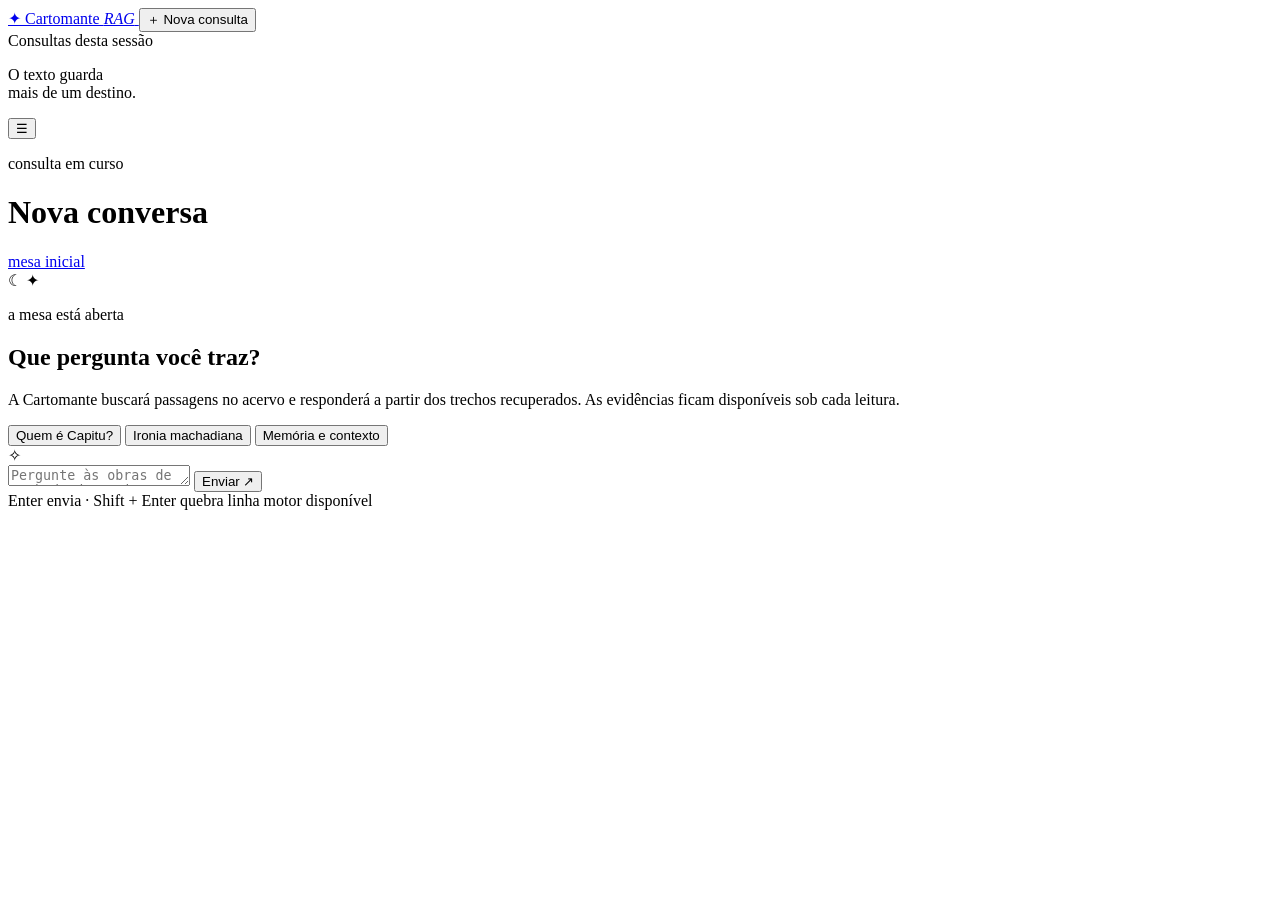
==== src/api/web/chat.html @ 720d6f36 "[add] v1 da interface" ====
<!doctype html>
<html lang="pt-BR">
<head>
  <meta charset="utf-8">
  <meta name="viewport" content="width=device-width, initial-scale=1">
  <meta name="theme-color" content="#171711">
  <title>Consulta · Cartomante RAG</title>
  <link rel="stylesheet" href="/assets/styles.css">
</head>
<body class="chat-page">
  <div class="grain" aria-hidden="true"></div>

  <div class="chat-layout">
    <aside class="chat-sidebar" id="chat-sidebar">
      <a class="brand sidebar-brand" href="/">
        <span class="brand-mark" aria-hidden="true">✦</span>
        <span>Cartomante <em>RAG</em></span>
      </a>

      <button class="button button-primary new-chat-button" id="new-chat" type="button">
        <span aria-hidden="true">＋</span>
        Nova consulta
      </button>

      <div class="sidebar-label">Consultas desta sessão</div>
      <nav class="conversation-list" id="conversation-list" aria-label="Conversas"></nav>

      <div class="sidebar-oracle" aria-hidden="true">
        <div class="mini-eye"><span></span></div>
        <p>O texto guarda<br>mais de um destino.</p>
      </div>
    </aside>

    <main class="chat-main">
      <header class="chat-header">
        <button class="sidebar-toggle" id="sidebar-toggle" type="button" aria-label="Abrir conversas">☰</button>
        <div>
          <p class="chat-kicker">consulta em curso</p>
          <h1 id="conversation-title">Nova conversa</h1>
        </div>
        <a class="header-home" href="/">mesa inicial</a>
      </header>

      <section class="message-scroll" id="message-scroll" aria-live="polite">
        <div class="chat-empty" id="chat-empty">
          <div class="empty-symbol" aria-hidden="true">
            <span>☾</span>
            <i></i>
            <span>✦</span>
          </div>
          <p class="eyebrow">a mesa está aberta</p>
          <h2>Que pergunta você traz?</h2>
          <p>
            A Cartomante buscará passagens no acervo e responderá a partir
            dos trechos recuperados. As evidências ficam disponíveis sob cada leitura.
          </p>
          <div class="empty-suggestions">
            <button type="button" data-chat-prompt="Quem é Capitu?">Quem é Capitu?</button>
            <button type="button" data-chat-prompt="Fale sobre a ironia em Machado de Assis.">Ironia machadiana</button>
            <button type="button" data-chat-prompt="Encontre um trecho sobre memória e explique o contexto.">Memória e contexto</button>
          </div>
        </div>

        <div class="messages" id="messages"></div>
      </section>

      <footer class="composer-shell">
        <form class="composer" id="composer">
          <div class="composer-ornament" aria-hidden="true">✧</div>
          <textarea
            id="message-input"
            rows="1"
            maxlength="4000"
            placeholder="Pergunte às obras de Machado de Assis..."
            aria-label="Mensagem"
          ></textarea>
          <button class="send-button" id="send-button" type="submit" aria-label="Enviar mensagem">
            <span>Enviar</span>
            <span aria-hidden="true">↗</span>
          </button>
        </form>
        <div class="composer-meta">
          <span>Enter envia · Shift + Enter quebra linha</span>
          <span id="runtime-status"><i></i> motor disponível</span>
        </div>
      </footer>
    </main>
  </div>

  <div class="toast" id="toast" role="status" aria-live="polite"></div>
  <script src="/assets/chat.js" defer></script>
</body>
</html>
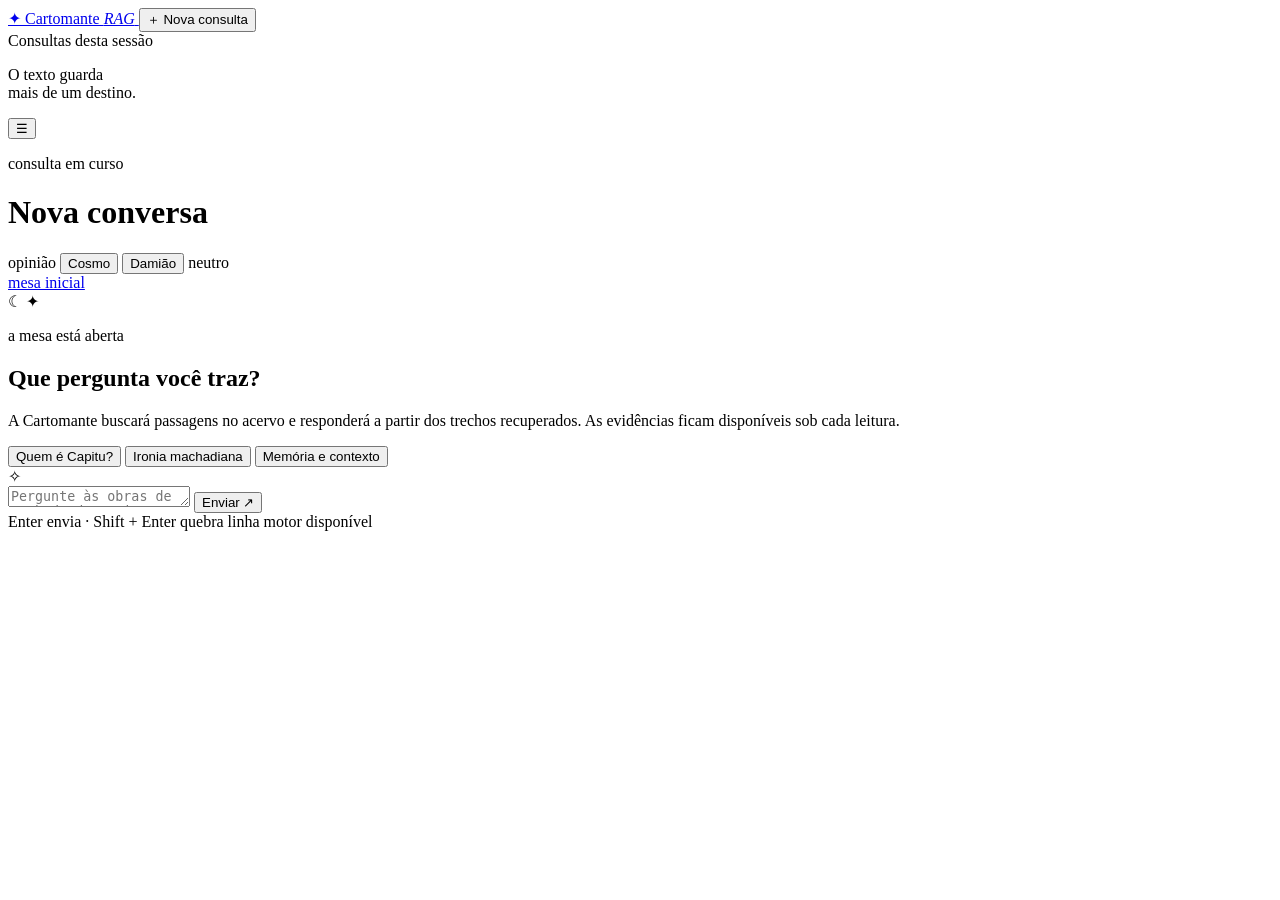
==== commit 5cd9ce2c: "[add] personas ao llm" ====
--- a/src/api/web/chat.html
+++ b/src/api/web/chat.html
@@ -38,6 +38,40 @@
           <p class="chat-kicker">consulta em curso</p>
           <h1 id="conversation-title">Nova conversa</h1>
         </div>
+        <div
+          class="persona-controls"
+          id="persona-controls"
+          aria-label="Modo de opinião"
+        >
+          <span class="persona-controls-label">opinião</span>
+
+          <button
+            class="persona-toggle"
+            type="button"
+            data-persona="cosmo"
+            aria-pressed="false"
+            title="Cosmo: lê que Capitu não traiu Bentinho"
+          >
+            Cosmo
+          </button>
+
+          <button
+            class="persona-toggle"
+            type="button"
+            data-persona="damiao"
+            aria-pressed="false"
+            title="Damião: lê que Capitu traiu Bentinho"
+          >
+            Damião
+          </button>
+
+          <span
+            class="persona-state"
+            id="persona-state"
+            aria-live="polite"
+          >neutro</span>
+        </div>
+
         <a class="header-home" href="/">mesa inicial</a>
       </header>
 
@@ -87,6 +121,28 @@
     </main>
   </div>
 
+  <dialog class="evidence-table" id="evidence-table" aria-labelledby="evidence-table-title">
+    <div class="evidence-table-shell">
+      <header class="evidence-table-header">
+        <div>
+          <p class="eyebrow">a cartomante dispõe as fontes</p>
+          <h2 id="evidence-table-title">Mesa de evidências</h2>
+          <p class="evidence-table-hint" id="evidence-table-hint">
+            Escolha uma carta. Vire apenas as que desejar consultar.
+          </p>
+        </div>
+        <button class="evidence-table-close" id="evidence-table-close" type="button" aria-label="Fechar mesa de evidências">×</button>
+      </header>
+
+      <div class="evidence-spread" id="evidence-spread" aria-live="polite"></div>
+
+      <footer class="evidence-table-footer">
+        <span id="evidence-table-count">0 cartas sobre a mesa</span>
+        <span>cada carta corresponde a um trecho recuperado</span>
+      </footer>
+    </div>
+  </dialog>
+
   <div class="toast" id="toast" role="status" aria-live="polite"></div>
   <script src="/assets/chat.js" defer></script>
 </body>
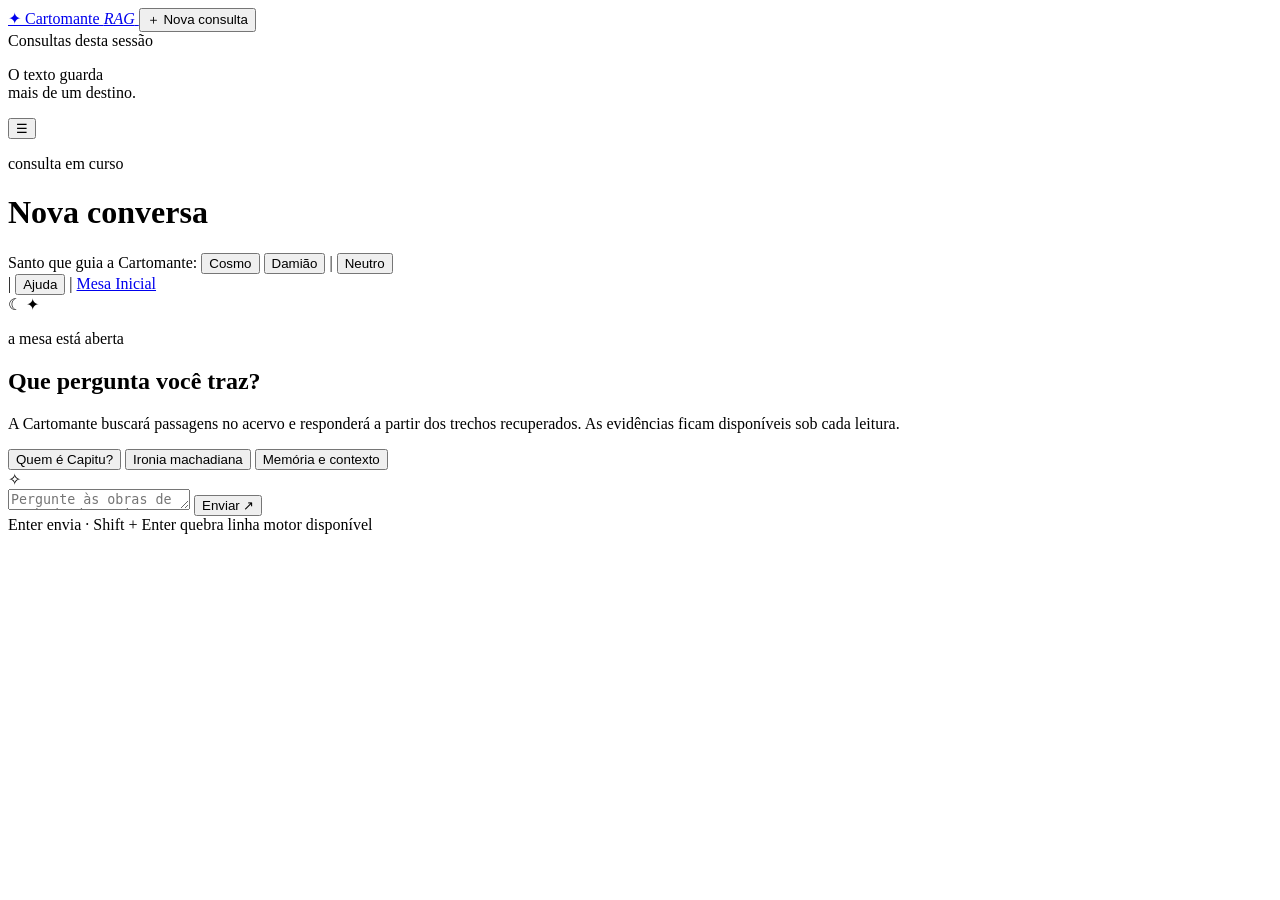
==== commit 4191406a: "documentacao + preparo do repo" ====
--- a/src/api/web/chat.html
+++ b/src/api/web/chat.html
@@ -5,7 +5,7 @@
   <meta name="viewport" content="width=device-width, initial-scale=1">
   <meta name="theme-color" content="#171711">
   <title>Consulta · Cartomante RAG</title>
-  <link rel="stylesheet" href="/assets/styles.css">
+  <link rel="stylesheet" href="/assets/styles.css?v=home-chat-large-9">
 </head>
 <body class="chat-page">
   <div class="grain" aria-hidden="true"></div>
@@ -38,41 +38,19 @@
           <p class="chat-kicker">consulta em curso</p>
           <h1 id="conversation-title">Nova conversa</h1>
         </div>
-        <div
-          class="persona-controls"
-          id="persona-controls"
-          aria-label="Modo de opinião"
-        >
-          <span class="persona-controls-label">opinião</span>
-
-          <button
-            class="persona-toggle"
-            type="button"
-            data-persona="cosmo"
-            aria-pressed="false"
-            title="Cosmo: lê que Capitu não traiu Bentinho"
-          >
-            Cosmo
-          </button>
-
-          <button
-            class="persona-toggle"
-            type="button"
-            data-persona="damiao"
-            aria-pressed="false"
-            title="Damião: lê que Capitu traiu Bentinho"
-          >
-            Damião
-          </button>
-
-          <span
-            class="persona-state"
-            id="persona-state"
-            aria-live="polite"
-          >neutro</span>
-        </div>
-
-        <a class="header-home" href="/">mesa inicial</a>
+        <nav class="chat-header-actions" aria-label="Navegação e interpretação">
+          <div class="persona-controls" id="persona-controls" role="group" aria-label="Santo que guia a Cartomante">
+            <span class="persona-guide-label">Santo que guia a Cartomante:</span>
+            <button class="persona-toggle" type="button" data-persona="cosmo" aria-pressed="false" title="Cosmo · santo-guia · opinião induzida">Cosmo</button>
+            <button class="persona-toggle" type="button" data-persona="damiao" aria-pressed="false" title="Damião · santo-guia · opinião induzida">Damião</button>
+            <span class="chat-header-separator" aria-hidden="true">|</span>
+            <button class="persona-toggle is-active" type="button" data-persona="neutral" aria-pressed="true" title="Leitura neutra">Neutro</button>
+          </div>
+          <span class="chat-header-separator" aria-hidden="true">|</span>
+          <button class="header-help" type="button" data-help-open aria-haspopup="dialog">Ajuda</button>
+          <span class="chat-header-separator" aria-hidden="true">|</span>
+          <a class="header-home" href="/">Mesa Inicial</a>
+        </nav>
       </header>
 
       <section class="message-scroll" id="message-scroll" aria-live="polite">
@@ -144,6 +122,7 @@
   </dialog>
 
   <div class="toast" id="toast" role="status" aria-live="polite"></div>
-  <script src="/assets/chat.js" defer></script>
+  <script src="/assets/help.js?v=ui-minimal-1" defer></script>
+  <script src="/assets/chat.js?v=ui-minimal-1" defer></script>
 </body>
 </html>
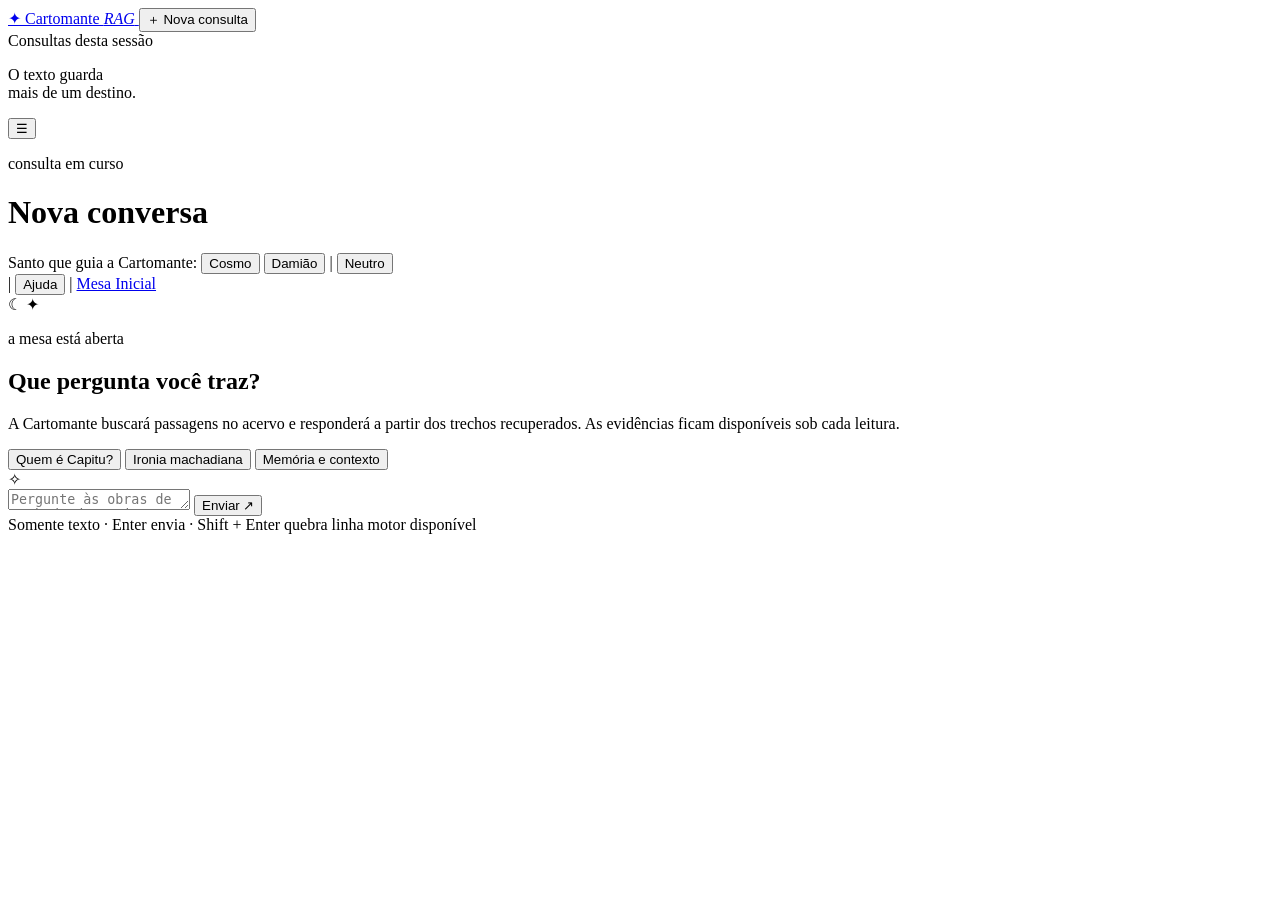
==== commit 3acf954b: "[update] securtiy patch api" ====
--- a/src/api/web/chat.html
+++ b/src/api/web/chat.html
@@ -5,7 +5,7 @@
   <meta name="viewport" content="width=device-width, initial-scale=1">
   <meta name="theme-color" content="#171711">
   <title>Consulta · Cartomante RAG</title>
-  <link rel="stylesheet" href="/assets/styles.css?v=home-chat-large-9">
+  <link rel="stylesheet" href="/assets/styles.css?v=saint-draw-4">
 </head>
 <body class="chat-page">
   <div class="grain" aria-hidden="true"></div>
@@ -91,13 +91,90 @@
             <span aria-hidden="true">↗</span>
           </button>
         </form>
+        <button class="chat-startup-retry" id="chat-retry" type="button" hidden>Tentar abrir consulta</button>
         <div class="composer-meta">
-          <span>Enter envia · Shift + Enter quebra linha</span>
+          <span>Somente texto · Enter envia · Shift + Enter quebra linha</span>
           <span id="runtime-status"><i></i> motor disponível</span>
         </div>
       </footer>
     </main>
   </div>
+
+  <dialog class="guide-draw" id="guide-draw" aria-labelledby="guide-draw-title" aria-describedby="guide-draw-description">
+    <div class="guide-draw-shell">
+      <p class="eyebrow">um encontro antes das palavras</p>
+      <h2 id="guide-draw-title">Quem guia a sua consulta?</h2>
+      <p class="guide-draw-description" id="guide-draw-description">Escolha uma carta e descubra seu santo-guia. Depois, você pode mudar para Neutro, Cosmo ou Damião no alto do chat.</p>
+      <div class="guide-draw-cards" role="group" aria-label="Duas cartas de santos-guias">
+        <button class="guide-card" type="button" data-guide-card="0" aria-label="Escolher a primeira carta" aria-pressed="false">
+          <span class="guide-card-inner">
+            <span class="guide-card-face guide-card-back" aria-hidden="true"><span class="guide-card-corner">✧</span><span class="guide-card-seal"><i></i><b>✦</b><i></i></span><span class="guide-card-back-label">o santo-guia</span><span class="guide-card-corner">✧</span></span>
+            <span class="guide-card-face guide-card-front" aria-hidden="true">
+              <span class="guide-card-front-corner guide-card-front-corner-top" aria-hidden="true"></span>
+              <span class="saint-portrait" role="img">
+                <svg class="saint-emblem" viewBox="0 0 300 340" aria-hidden="true" focusable="false">
+                  <circle class="saint-halo" cx="150" cy="115" r="74"/>
+                  <path class="saint-solid" d="M128 205L103 216C81 222 65 239 70 261A110 140 0 0 0 230 261C235 239 219 222 197 216L172 205Z"/>
+                  <path class="saint-cutout" d="M133 201V217L150 235L167 217V201Z"/>
+                  <path class="saint-solid" d="M150 58C120 58 100 72 100 99V133C100 169 122 198 145 208C148 210 152 210 155 208C178 198 200 169 200 133V99C200 72 180 58 150 58Z"/>
+                  <path class="saint-cutout" d="M116 105C132 103 143 92 150 80C157 92 168 103 184 105V139C184 150 179 156 173 158C165 152 158 153 150 158C142 153 135 152 127 158C121 156 116 150 116 139Z"/>
+                  <path class="saint-solid" d="M124 126C129 122 136 122 141 126C136 129 129 129 124 126ZM159 126C164 122 171 122 176 126C171 129 164 129 159 126Z"/>
+                  <path class="saint-feature" d="M150 129V144"/>
+                  <path class="saint-mouth" d="M143 174H157"/>
+                  <path class="saint-fold" d="M112 223C130 245 166 265 188 274"/>
+                  <g class="saint-medallion">
+                    <ellipse cx="150" cy="165" rx="110" ry="140"/>
+                    <path d="M150 7L153 13L150 19L147 13ZM150 313L153 319L150 325L147 319ZM24 165H33M267 165H276"/>
+                    <circle cx="150" cy="34" r="1.8"/>
+                  </g>
+                </svg>
+              </span>
+              <strong></strong>
+              <span class="guide-card-front-corner guide-card-front-corner-bottom" aria-hidden="true"></span>
+            </span>
+          </span>
+        </button>
+        <button class="guide-card" type="button" data-guide-card="1" aria-label="Escolher a segunda carta" aria-pressed="false">
+          <span class="guide-card-inner">
+            <span class="guide-card-face guide-card-back" aria-hidden="true"><span class="guide-card-corner">✧</span><span class="guide-card-seal"><i></i><b>✦</b><i></i></span><span class="guide-card-back-label">o santo-guia</span><span class="guide-card-corner">✧</span></span>
+            <span class="guide-card-face guide-card-front" aria-hidden="true">
+              <span class="guide-card-front-corner guide-card-front-corner-top" aria-hidden="true"></span>
+              <span class="saint-portrait" role="img">
+                <svg class="saint-emblem" viewBox="0 0 300 340" aria-hidden="true" focusable="false">
+                  <circle class="saint-halo" cx="150" cy="115" r="74"/>
+                  <path class="saint-solid" d="M128 205L103 216C81 222 65 239 70 261A110 140 0 0 0 230 261C235 239 219 222 197 216L172 205Z"/>
+                  <path class="saint-cutout" d="M133 201V217L150 235L167 217V201Z"/>
+                  <path class="saint-solid" d="M150 58C120 58 100 72 100 99V133C100 169 122 198 145 208C148 210 152 210 155 208C178 198 200 169 200 133V99C200 72 180 58 150 58Z"/>
+                  <path class="saint-cutout" d="M116 105C132 103 143 92 150 80C157 92 168 103 184 105V139C184 150 179 156 173 158C165 152 158 153 150 158C142 153 135 152 127 158C121 156 116 150 116 139Z"/>
+                  <path class="saint-solid" d="M124 126C129 122 136 122 141 126C136 129 129 129 124 126ZM159 126C164 122 171 122 176 126C171 129 164 129 159 126Z"/>
+                  <path class="saint-feature" d="M150 129V144"/>
+                  <path class="saint-mouth" d="M143 174H157"/>
+                  <path class="saint-fold" d="M112 223C130 245 166 265 188 274"/>
+                  <g class="saint-medallion">
+                    <ellipse cx="150" cy="165" rx="110" ry="140"/>
+                    <path d="M150 7L153 13L150 19L147 13ZM150 313L153 319L150 325L147 319ZM24 165H33M267 165H276"/>
+                    <circle cx="150" cy="34" r="1.8"/>
+                  </g>
+                </svg>
+              </span>
+              <strong></strong>
+              <span class="guide-card-front-corner guide-card-front-corner-bottom" aria-hidden="true"></span>
+            </span>
+          </span>
+        </button>
+      </div>
+      <div class="guide-draw-result" aria-live="polite" aria-atomic="true">
+        <p class="guide-draw-result-title" id="guide-result-title">Duas cartas. Uma companhia para a leitura.</p>
+        <p id="guide-result-description">O verso é igual; o encontro fica por conta da sua escolha.</p>
+      </div>
+      <p class="guide-draw-error" id="guide-draw-error" role="alert"></p>
+      <div class="guide-draw-actions">
+        <button class="button button-primary" id="guide-continue" type="button" hidden>Entrar na consulta <span aria-hidden="true">↗</span></button>
+        <button class="guide-neutral" id="guide-neutral" type="button">Prefiro começar no Neutro</button>
+      </div>
+      <p class="guide-draw-note">Santos-guias são personas de interpretação literária. Você escolhe o rumo da conversa.</p>
+    </div>
+  </dialog>
 
   <dialog class="evidence-table" id="evidence-table" aria-labelledby="evidence-table-title">
     <div class="evidence-table-shell">
@@ -122,7 +199,8 @@
   </dialog>
 
   <div class="toast" id="toast" role="status" aria-live="polite"></div>
-  <script src="/assets/help.js?v=ui-minimal-1" defer></script>
-  <script src="/assets/chat.js?v=ui-minimal-1" defer></script>
+  <script src="/assets/help.js?v=saint-guide-2" defer></script>
+  <script src="/assets/guide-draw.js?v=saint-draw-4" defer></script>
+  <script src="/assets/chat.js?v=saint-draw-1" defer></script>
 </body>
 </html>
